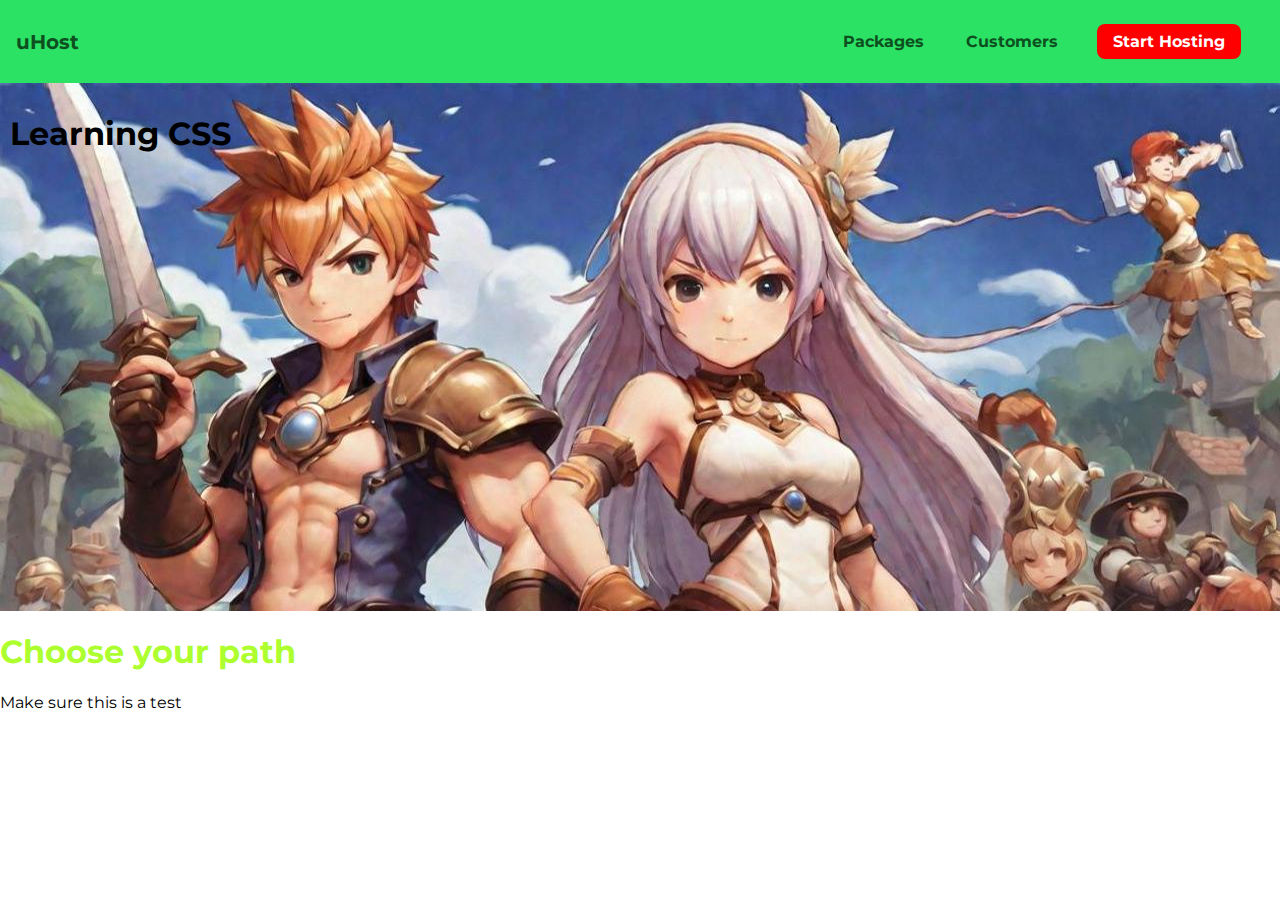
==== index.html @ 69739133 "We proceed to add new css scripts to the main.css and also finish another task from the course" ====
<!DOCTYPE html>


<html lang ="en">
    <head>
        <meta charset="utf-8">
        <meta http-equiv="X-UA-Compatible" content="ie=edge">
        <link href="https://fonts.googleapis.com/css2?family=Anton&display=swap" rel="stylesheet">
        <link href="https://fonts.googleapis.com/css2?family=Montserrat:ital,wght@0,100..900;1,100..900&display=swap" rel="stylesheet">
        <title>Learning Path</title>
        <link rel="stylesheet" href="css/main.css" />
    </head>
                    <!--
                        Whenever we have a comment on the right without symbol is going to refer to
                        CSS COMMENTS, in case we have "$" is going to refer to HTML.
                    
                    -->
    <body>
        <header class="main-header">
            <div>
                <a href="index.html" class="main-header__brand">
                    uHost
                </a>
            </div>
            <nav class="main-nav">
                <ul >
                    <li class="main-nav__item"><a href="packages/index.html"  >Packages</a></li>
                
                    <li class="main-nav__item"><a href="customes/index.html" >Customers</a></li>
               
                    <li class="main-nav__item main-nav__item--cta"><a href="start-hosting/index.html">Start Hosting</a></li>
                </ul>
            </nav>
        </header>

        <main>
            <section id="product-overview"> <!--IDs Set Style to one specific element-->
                <h1>Learning CSS </h1> <!--Elements-->
            </section>
            <section id="plans">  <!--IDs Set Style to one specific element-->
                <h1 class="section-title">Choose your path</h1> <!-- Classes-->
                <p>Make sure this is a test </p>
            </section>

        </main>

    </body>
    </html>

    
    <!---->
---- css/main.css ----
/*Cascading Style sheets & Specificity

Cascading: Multiple Rules can apply to the same Element


Specificity: Resolve Conflicts arising from multiple rules
*Inline Styles
*#ID selectors
*.class, :pseudo-class and attribute selectors
*

Whenever we have a IDs, class selector they have prioritanze 
rather than any other element

*/

* {
    box-sizing: border-box;/*Universal */
}

body{ /* Element*/
    font-family: 'Montserrat', sans-serif;
    margin: 0;
    
}

#product-overview{ /*Id selector(section tag)*/
    background: url("ragnarok.jpg");
    width: 100%;
    height: 528px;
    padding: 10px;
   
}

.section-title{  /*Classes Style(h1 tag)*/
    color: greenyellow;
   
}

.main-header{
    width: 100%;
    background: rgb(43, 226, 101);
    padding: 8px 16px;
}

.main-header > div{
    display: inline-block;
    vertical-align: middle;
}

.main-header__brand{
    color: #0e4f1f;
    text-decoration: none;
    font-weight: bold;
    font-size: 20px;


}

.main-nav{
    display: inline-block;
    text-align: right;
    width: calc(100% - 74px);
    vertical-align: middle;
    
}

.main-nav__item{
    margin: 0 16px;
    padding: 0;
    list-style: none;
    display: inline-block;
}

.main-nav__item a{
    color: #0e4f1f;
    text-decoration: none;
    font-weight: bold;
    padding: 3px;
}

.main-nav__item a:hover,
.main-nav__item a:active{
    color: white;
    border-bottom: 5px solid white;
    display: inline-block;

}

.main-nav__item--cta a{
color: white;
background: red;
padding: 8px 16px;
border-radius: 8px;
display: inline-block;
}

.main-nav__item--cta a:hover,
.main-nav__item--cta a:active{
    color: rgb(255, 0, 0);
    background: white;
    border: none;
    display: inline-block;

}










/* COMBINATORS 
Where you use an element and a specificity

Type of combinators

Adjacent Sibling  div + p{}
General Sibling div ~ p {}
Child div > p {}
Descendant div p {}
*/
/*      Selectors
-div
-.section-title(class type)
-#header(id type)
-[disabled]
-[type="text"]
-* (Universal selector)
*/
/*      Properties
-background-color
-color
-width
-margin
-display

Worth to remember-----
Color:
background-color:
display:
padding:
border:
margin:
width:
height:

*/
/*      Values
Values are tightly coupled to specific property!

Types of values: Pre-defined options, Colors, Length Sizes Numbers,
Functions.

Examples.....
-red
-30%
-#fa923f
-rgb(250, 250, 250)
-10px
-block
-transform scale

*/
/* Shorthand Properties

------Separate properties-------
border-color: black;
    border-style: solid;
    border-width: 5px;
    margin: 20px;

------Shorthand properties------
border: 5px solid black;
margin: 5px(top) 10px(right) 5px(bottom) 10px(left);

*/
/*Pseudo Clases & Pseudo Elements
        -class  :hover
pseudo-
        -element
*/

/**/
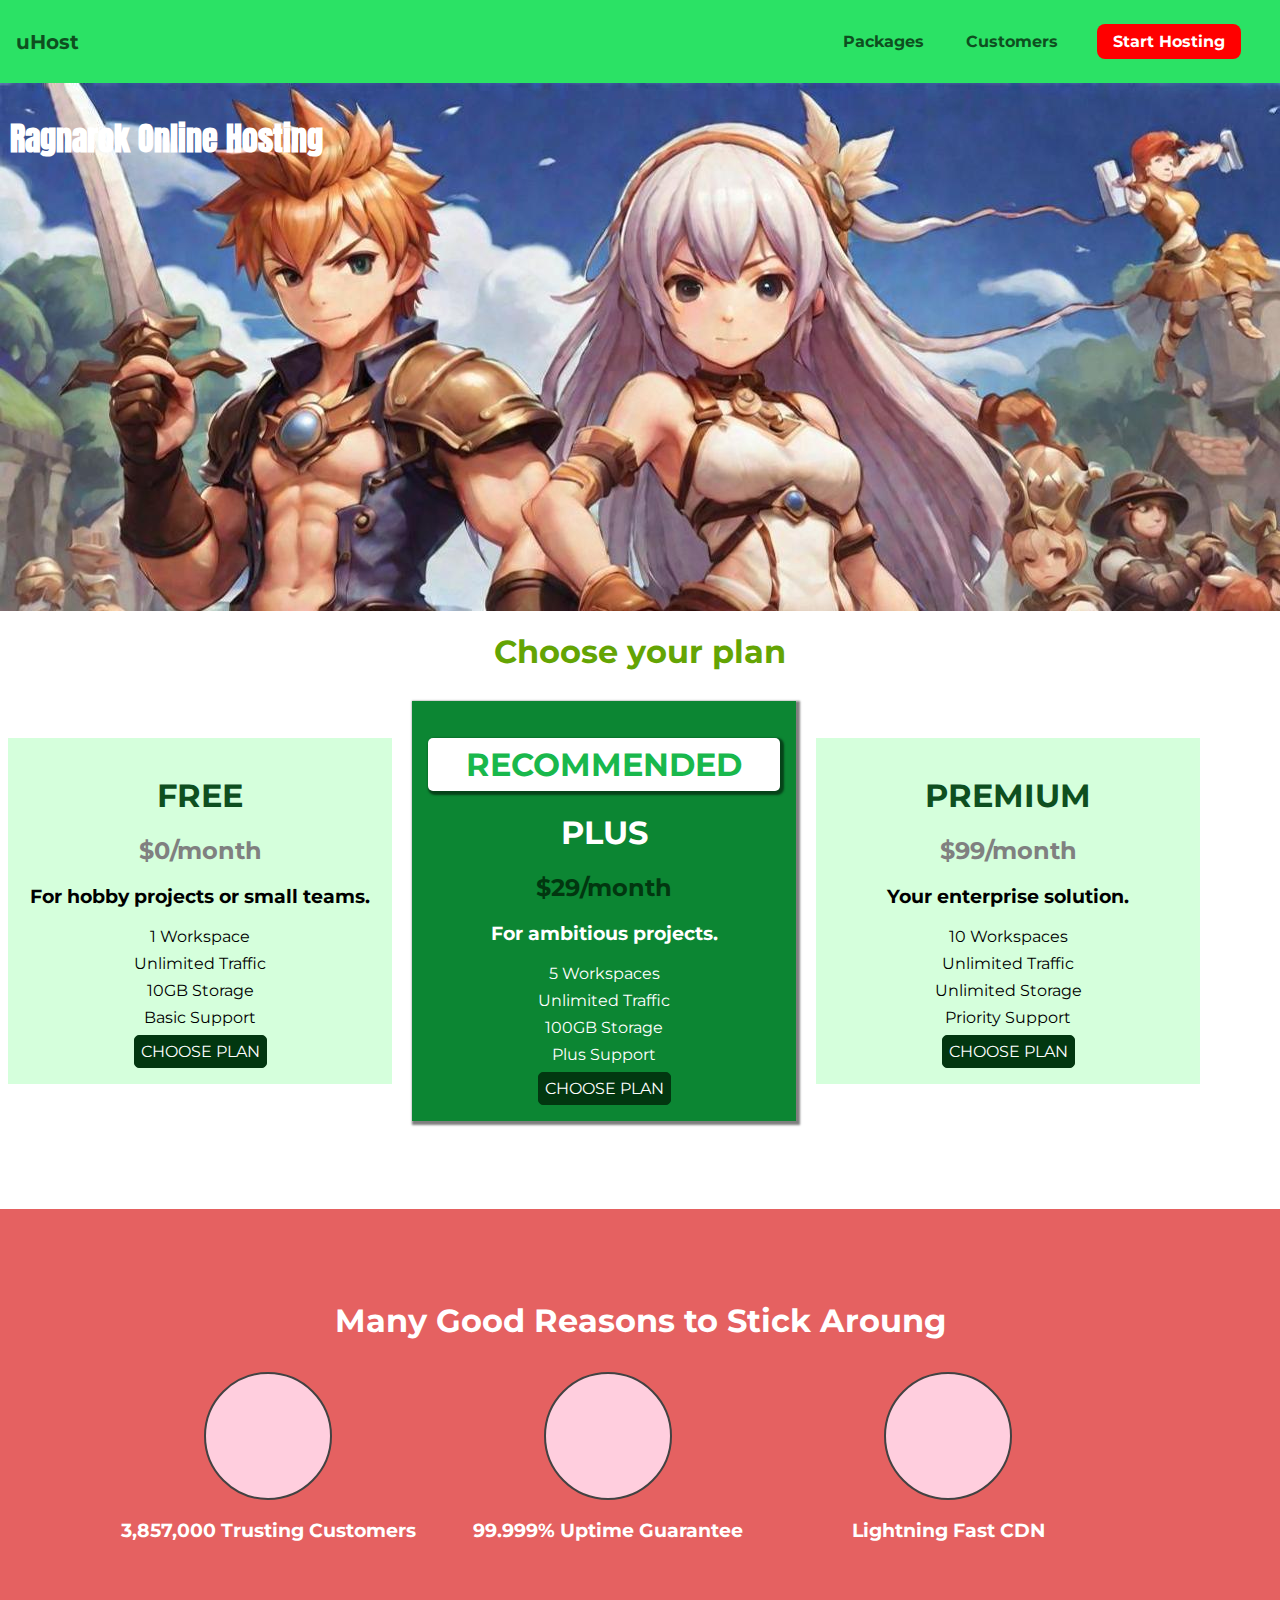
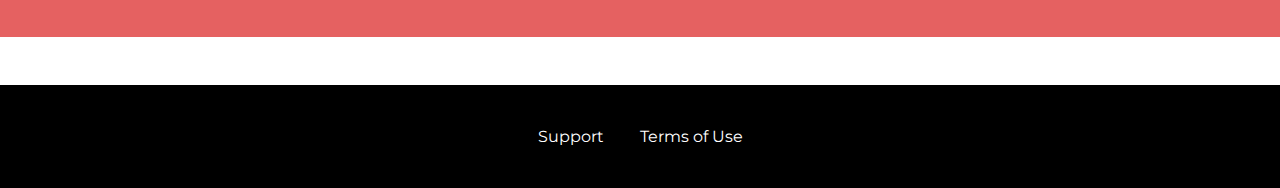
==== commit 6b541128: "We proceed to add more css and html" ====
--- a/index.html
+++ b/index.html
@@ -35,14 +35,100 @@
 
         <main>
             <section id="product-overview"> <!--IDs Set Style to one specific element-->
-                <h1>Learning CSS </h1> <!--Elements-->
+                <h1>Ragnarok Online Hosting </h1> <!--Elements-->
             </section>
             <section id="plans">  <!--IDs Set Style to one specific element-->
-                <h1 class="section-title">Choose your path</h1> <!-- Classes-->
-                <p>Make sure this is a test </p>
+                <h1 class="section-title">Choose your plan</h1> <!-- Classes-->
+                <div>
+                    <article class="plan">
+                        <h1 class="plan__title" >FREE</h1>
+                        <h2 class="plan__price">$0/month</h2>
+                        <h3>For hobby projects or small teams.</h3>
+                        <ul class="plan__features">
+                            <li class="plan__feature">1 Workspace</li>
+                            <li class="plan__feature">Unlimited Traffic</li>
+                            <li class="plan__feature">10GB Storage</li>
+                            <li class="plan__feature">Basic Support</li>
+                        </ul>
+                        <div>
+                            <button class="button">CHOOSE PLAN</button>
+                        </div>
+                    </article>
+                    <article class="plan plan--highlighted">
+                        <h1 class="plan__annotation">RECOMMENDED</h1>
+                        <h1 class="plan__title">PLUS</h1>
+                        <h2 class="plan__price">$29/month</h2>
+                        <h3>For ambitious projects.</h3>
+                        <ul class="plan__features">
+                            <li class="plan__feature">5 Workspaces</li>
+                            <li class="plan__feature">Unlimited Traffic</li>
+                            <li class="plan__feature">100GB Storage</li>
+                            <li class="plan__feature">Plus Support</li>
+                        </ul>
+                        <div>
+                            <button class="button">CHOOSE PLAN</button>
+                        </div>
+                    </article>
+                    <article class="plan">
+                        <h1 class="plan__title">PREMIUM</h1>
+                        <h2 class="plan__price">$99/month</h2>
+                        <h3>Your enterprise solution.</h3>
+                        <ul class="plan__features">
+                            <li class="plan__feature">10 Workspaces</li>
+                            <li class="plan__feature">Unlimited Traffic</li>
+                            <li class="plan__feature">Unlimited Storage</li>
+                            <li class="plan__feature">Priority Support</li>
+                        </ul>
+                        <div>
+                            <button class="button">CHOOSE PLAN</button>
+                        </div>
+                    </article>
+                </div>
             </section>
+            <section id="key--features">
+                <h1 class="section-title">Many Good Reasons to Stick Aroung</h1>
+                <ul class="key--features__list">
+                    <li class="key-feature">
+                        <div class="key-feature__image">
+
+                        </div>
+                        <p class="key-feature__description">3,857,000 Trusting Customers</p>
+                    </li>
+                    <li class="key-feature">
+                        <div class="key-feature__image">
+
+                        </div>
+                        <p class="key-feature__description">99.999% Uptime Guarantee</p>
+                    </li>
+                    <li class="key-feature">
+                        <div class="key-feature__image">
+
+                        </div>
+                        <p class="key-feature__description">Lightning Fast CDN</p>
+                    </li>
+                </ul>
+            </section>    
+
+
 
         </main>
+        <footer class="main-footer">
+            <nav>
+                <ul class="main-footer__links">
+                    <li class="main-footer__link">
+                        <a class="" href="#">Support</a>
+                    </li>
+                    <li class="main-footer__link">
+                        <a href="#">Terms of Use</a>
+                    </li>
+                </ul>
+            </nav>
+
+
+        </footer>
+        
+
+
 
     </body>
     </html>
--- a/css/main.css
+++ b/css/main.css
@@ -33,9 +33,134 @@
 }
 
 .section-title{  /*Classes Style(h1 tag)*/
-    color: greenyellow;
+    color: rgb(100, 164, 4);
+    text-align: center;
    
 }
+
+#product-overview h1{ /*Id selector(section tag)*/
+    color: white;
+    font-family: 'Anton', sans-serif;
+}
+
+.plan{
+    background-color: #d5ffdc;
+    text-align: center;
+    padding: 16px;
+    margin: 8px;
+    width: 30%;
+    display: inline-block;
+    vertical-align: middle;
+    
+}
+
+.plan--highlighted{
+    background: #0c8633;
+    color: white;
+    box-shadow: 2px 2px 2px 2px rgba(0, 0, 0, 0.5);
+}
+
+.plan__annotation{
+    background: white;
+    color: #19b84c;
+    padding: 7px;
+    box-shadow: 2px 2px 2px 2px rgba(0, 0, 0, 0.5);
+    border-radius: 5px;
+   
+}
+
+.plan__title{
+    color: #0e4f1f;
+    font-weight: bold;
+}
+
+.plan__price{
+    color: gray;
+}
+
+.plan--highlighted .plan__title{
+    color:white;
+}
+
+.plan--highlighted .plan__price{
+    color:#023710;
+}
+
+.plan__features{
+    list-style: none;
+    padding: 0;
+    margin: 0;
+}
+
+.plan__feature{
+    margin: 8px 0;
+}
+
+.button{
+    background: #023710;
+    color: white;
+    border-radius: 5px;
+    font: inherit;
+    padding: 6px;
+    cursor: pointer;
+    border: 1px solid #023710;
+}
+
+.button:hover,
+.button:active{
+background: white;
+color: #023710;
+font-style: bold;
+}
+
+.button:focus{
+    outline: none;
+}
+
+#key--features{
+    background: rgb(229, 97, 97);
+    margin-top: 80px;
+    padding: 60px;
+}
+
+    
+#key--features .section-title{
+    color: white;
+    margin: 32px;
+}
+
+.key-feature__list{
+    list-style: none;
+    margin: 0;
+    padding: 0;
+    text-align: center;
+}
+
+.key-feature{
+    display: inline-block;
+    width: 30%;
+    vertical-align: top;
+}
+
+.key-feature__image{
+    background: #ffcede;
+    width: 128px;
+    height: 128px;
+    border: 2px solid #424242;
+    border-radius: 50%;
+    margin: auto;
+
+}
+
+.key-feature__description{
+    text-align: center;
+    font-weight: bold;
+    color: white;
+    font-size: 19px;
+
+}
+
+
 
 .main-header{
     width: 100%;
@@ -103,6 +228,42 @@
     display: inline-block;
 
 }
+
+.main-footer{
+    background-color: black;
+    color: white;
+    padding: 42px;
+    margin-top: 48px;
+}
+
+.main-footer__links{
+    list-style: none;
+    margin: 0;
+    padding: 0;
+    text-align: center;
+
+}
+
+.main-footer__link{
+    display: inline-block;
+    margin: 0 16px;
+}
+
+.main-footer__link a{
+    color: white;
+    text-decoration: none;
+}
+
+.main-footer__link a:hover,
+.main-footer__link a:active{
+    color: #ccc;
+}
+
+
+
+
+
+
 
 
 
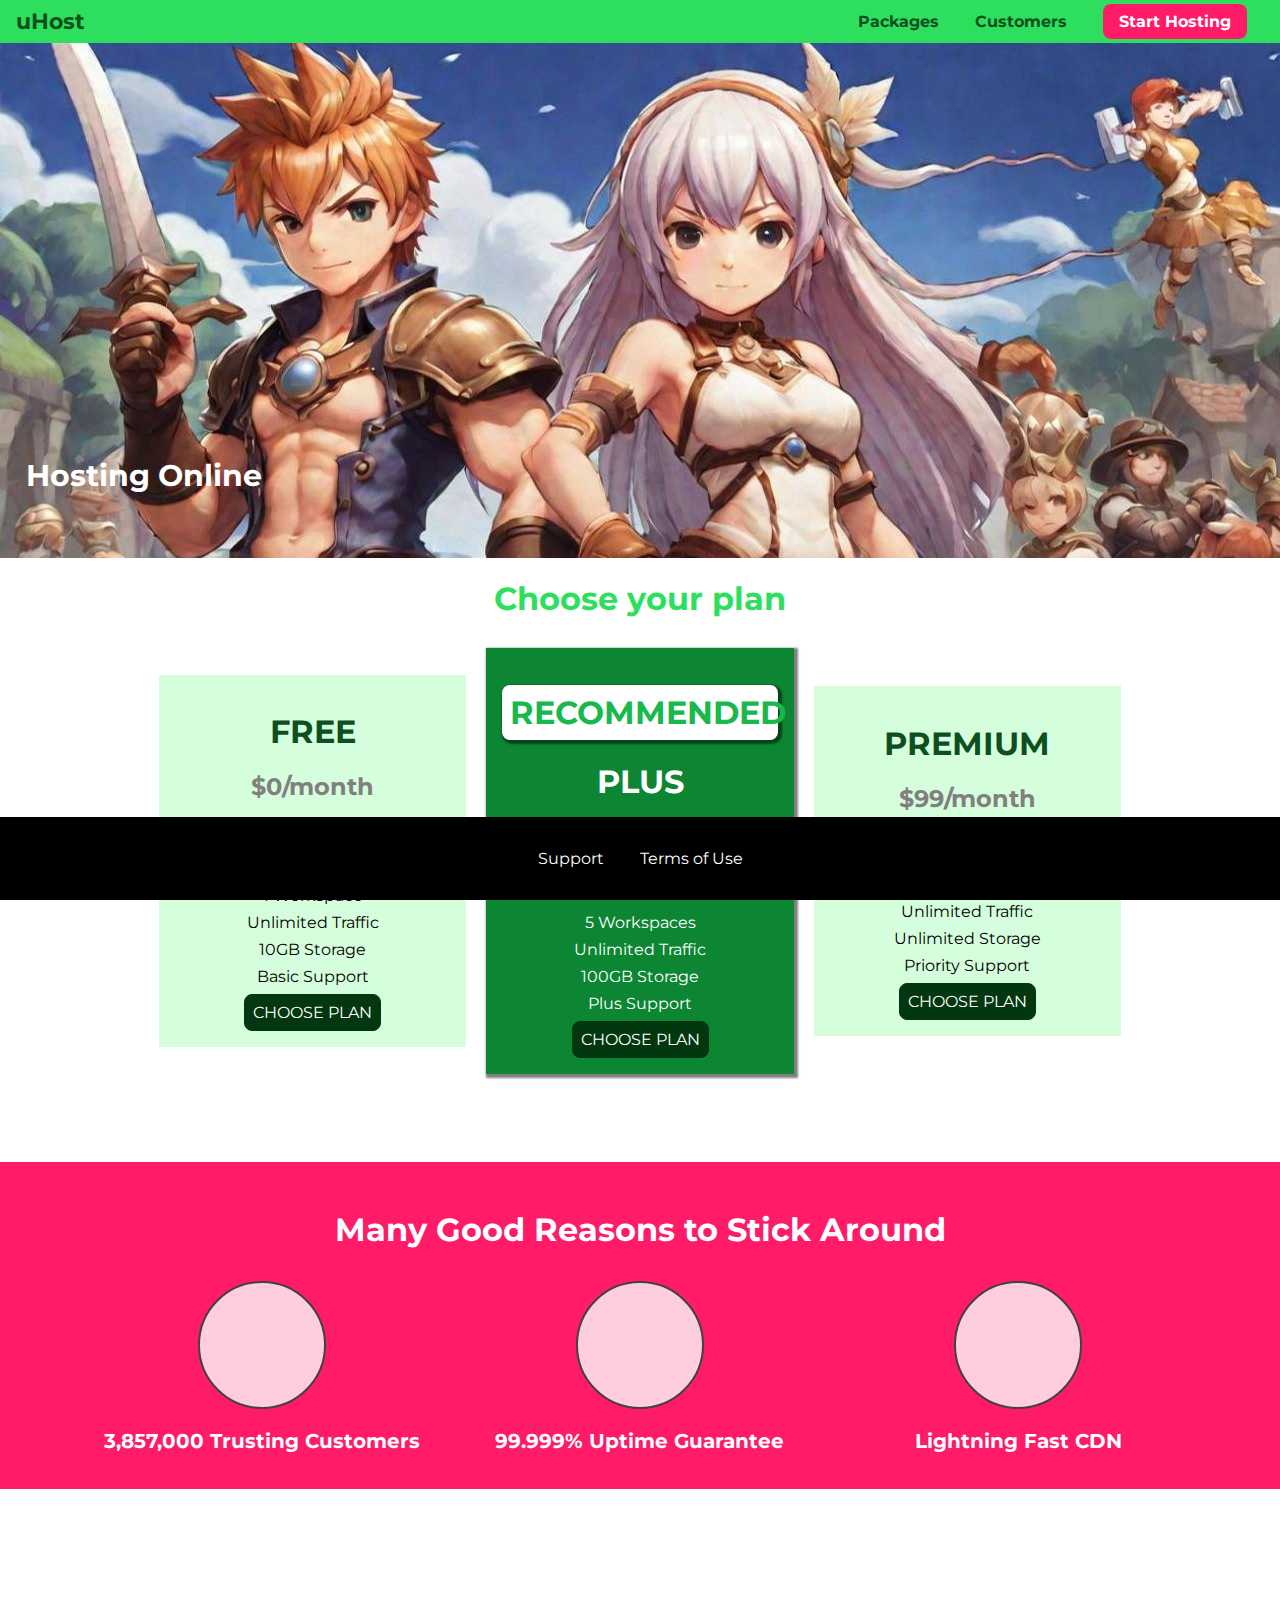
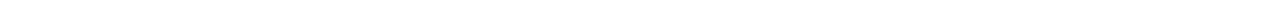
==== commit 58e5a2f0: "We add a new image, and edit some css" ====
--- a/index.html
+++ b/index.html
@@ -7,7 +7,8 @@
         <meta http-equiv="X-UA-Compatible" content="ie=edge">
         <link href="https://fonts.googleapis.com/css2?family=Anton&display=swap" rel="stylesheet">
         <link href="https://fonts.googleapis.com/css2?family=Montserrat:ital,wght@0,100..900;1,100..900&display=swap" rel="stylesheet">
-        <title>Learning Path</title>
+        <title>Hosting Site</title>
+        <link rel="stylesheet" href="css/shared.css" />
         <link rel="stylesheet" href="css/main.css" />
     </head>
                     <!--
@@ -23,23 +24,26 @@
                 </a>
             </div>
             <nav class="main-nav">
-                <ul >
-                    <li class="main-nav__item"><a href="packages/index.html"  >Packages</a></li>
-                
-                    <li class="main-nav__item"><a href="customes/index.html" >Customers</a></li>
-               
-                    <li class="main-nav__item main-nav__item--cta"><a href="start-hosting/index.html">Start Hosting</a></li>
+                <ul class="main-nav__items">
+                    <li class="main-nav__item">
+                        <a href="packages/index.html"  >Packages</a>
+                    </li>
+                    <li class="main-nav__item">
+                        <a href="customers/index.html" >Customers</a>
+                    </li>
+                    <li class="main-nav__item main-nav__item--cta">
+                        <a href="start-hosting/index.html">Start Hosting</a>
+                    </li>
                 </ul>
             </nav>
         </header>
-
         <main>
             <section id="product-overview"> <!--IDs Set Style to one specific element-->
-                <h1>Ragnarok Online Hosting </h1> <!--Elements-->
+                <h1>Hosting Online</h1> <!--Elements-->
             </section>
             <section id="plans">  <!--IDs Set Style to one specific element-->
                 <h1 class="section-title">Choose your plan</h1> <!-- Classes-->
-                <div>
+                <div class="plan__list">
                     <article class="plan">
                         <h1 class="plan__title" >FREE</h1>
                         <h2 class="plan__price">$0/month</h2>
@@ -86,7 +90,7 @@
                 </div>
             </section>
             <section id="key--features">
-                <h1 class="section-title">Many Good Reasons to Stick Aroung</h1>
+                <h1 class="section-title">Many Good Reasons to Stick Around</h1>
                 <ul class="key--features__list">
                     <li class="key-feature">
                         <div class="key-feature__image">
--- a/css/shared.css
+++ b/css/shared.css
@@ -0,0 +1,138 @@
+
+* {
+    box-sizing: border-box;/*Universal */
+}
+
+
+
+body{ /* Element*/
+    font-family: 'Montserrat', sans-serif;
+    margin: 0;
+    
+}
+
+
+.main-header{
+    width: 100%;
+    background: #2ddf5c;
+    padding: 8px 16px;
+    position: fixed;
+    top: 0;
+    z-index: 2;
+   
+}
+
+.main-header > div{
+    display: inline-block;
+    vertical-align: middle;
+}
+
+.main-header__brand{
+    color: #0e4f1f;
+    text-decoration: none;
+    font-weight: bold;
+    font-size: 22px;
+}
+
+
+.main-nav{
+    display: inline-block;
+    text-align: right;
+    width: calc(100% - 74px);
+    vertical-align: middle;
+}
+.main-nav__items {
+    margin: 0;
+    padding: 0;
+    list-style: none;
+}
+
+.main-nav__item{
+    display: inline-block;
+    margin: 0 16px;
+}
+
+.main-nav__item a{
+    color: #0e4f1f;
+    text-decoration: none;
+    font-weight: bold;
+    padding: 3px 0;
+}
+
+.main-nav__item a:hover,
+.main-nav__item a:active{
+    color: white;
+    border-bottom: 5px solid white;
+
+}
+
+.main-nav__item--cta a{
+color: white;
+background: #ff1b68;
+padding: 8px 16px;
+border-radius: 8px;
+}
+
+.main-nav__item--cta a:hover,
+.main-nav__item--cta a:active{
+    color:#ff1b68;
+    background: white;
+    border: none;
+    
+
+}
+
+.main-footer{
+    background-color: black;
+    padding: 32px;
+    margin-top: 48px;
+    position: sticky;
+    bottom: .01px;
+    z-index: 2;
+}
+
+.main-footer__links{
+    list-style: none;
+    margin: 0;
+    padding: 0;
+    text-align: center;
+
+}
+
+.main-footer__link{
+    display: inline-block;
+    margin: 0 16px;
+}
+
+.main-footer__link a{
+    color: white;
+    text-decoration: none;
+}
+
+.main-footer__link a:hover,
+.main-footer__link a:active{
+    color: #ccc;
+}
+
+
+
+
+.button{
+    background: #023710;
+    color: white;
+    border-radius: 8px;
+    font: inherit;
+    padding: 8px;
+    cursor: pointer;
+    border: 1.5px solid #023710;
+}
+
+.button:hover,
+.button:active{
+background: white;
+color: #023710;
+}
+
+.button:focus{
+    outline: none;
+}--- a/css/main.css
+++ b/css/main.css
@@ -1,50 +1,43 @@
-/*Cascading Style sheets & Specificity
-
-Cascading: Multiple Rules can apply to the same Element
-
-
-Specificity: Resolve Conflicts arising from multiple rules
-*Inline Styles
-*#ID selectors
-*.class, :pseudo-class and attribute selectors
-*
-
-Whenever we have a IDs, class selector they have prioritanze 
-rather than any other element
-
-*/
-
-* {
-    box-sizing: border-box;/*Universal */
-}
-
-body{ /* Element*/
-    font-family: 'Montserrat', sans-serif;
-    margin: 0;
-    
-}
-
-#product-overview{ /*Id selector(section tag)*/
-    background: url("ragnarok.jpg");
+
+
+#product-overview{
+    background: url("../Images/ragnarok.jpg");
     width: 100%;
     height: 528px;
     padding: 10px;
+    margin-top: 30px;
+    position: relative;
+    
+}
+
+#product-overview h1{ /*Id selector(section tag)*/
+    color: white;
+    font-size: 30px;
+    position: absolute;
+    top: 76%;
+    left: 0px;;
+    margin: 20px;
+    padding: 6px; 
    
 }
 
+
 .section-title{  /*Classes Style(h1 tag)*/
-    color: rgb(100, 164, 4);
+    color: #2ddf5c;
     text-align: center;
    
 }
 
-#product-overview h1{ /*Id selector(section tag)*/
-    color: white;
-    font-family: 'Anton', sans-serif;
+
+.plan__list{
+    width: 80%;
+    margin: auto;
+    text-align: center;
+
 }
 
 .plan{
-    background-color: #d5ffdc;
+    background: #d5ffdc;
     text-align: center;
     padding: 16px;
     margin: 8px;
@@ -63,15 +56,14 @@
 .plan__annotation{
     background: white;
     color: #19b84c;
-    padding: 7px;
+    padding: 8px;
     box-shadow: 2px 2px 2px 2px rgba(0, 0, 0, 0.5);
-    border-radius: 5px;
+    border-radius: 8px;
    
 }
 
 .plan__title{
     color: #0e4f1f;
-    font-weight: bold;
 }
 
 .plan__price{
@@ -96,31 +88,10 @@
     margin: 8px 0;
 }
 
-.button{
-    background: #023710;
-    color: white;
-    border-radius: 5px;
-    font: inherit;
-    padding: 6px;
-    cursor: pointer;
-    border: 1px solid #023710;
-}
-
-.button:hover,
-.button:active{
-background: white;
-color: #023710;
-font-style: bold;
-}
-
-.button:focus{
-    outline: none;
-}
-
 #key--features{
-    background: rgb(229, 97, 97);
+    background: #ff1b68;
     margin-top: 80px;
-    padding: 60px;
+    padding: 16px;
 }
 
     
@@ -129,7 +100,7 @@
     margin: 32px;
 }
 
-.key-feature__list{
+.key--features__list{
     list-style: none;
     margin: 0;
     padding: 0;
@@ -156,119 +127,33 @@
     text-align: center;
     font-weight: bold;
     color: white;
-    font-size: 19px;
-
-}
-
-
-
-.main-header{
-    width: 100%;
-    background: rgb(43, 226, 101);
-    padding: 8px 16px;
-}
-
-.main-header > div{
-    display: inline-block;
-    vertical-align: middle;
-}
-
-.main-header__brand{
-    color: #0e4f1f;
-    text-decoration: none;
-    font-weight: bold;
     font-size: 20px;
 
-
-}
-
-.main-nav{
-    display: inline-block;
-    text-align: right;
-    width: calc(100% - 74px);
-    vertical-align: middle;
-    
-}
-
-.main-nav__item{
-    margin: 0 16px;
-    padding: 0;
-    list-style: none;
-    display: inline-block;
-}
-
-.main-nav__item a{
-    color: #0e4f1f;
-    text-decoration: none;
-    font-weight: bold;
-    padding: 3px;
-}
-
-.main-nav__item a:hover,
-.main-nav__item a:active{
-    color: white;
-    border-bottom: 5px solid white;
-    display: inline-block;
-
-}
-
-.main-nav__item--cta a{
-color: white;
-background: red;
-padding: 8px 16px;
-border-radius: 8px;
-display: inline-block;
-}
-
-.main-nav__item--cta a:hover,
-.main-nav__item--cta a:active{
-    color: rgb(255, 0, 0);
-    background: white;
-    border: none;
-    display: inline-block;
-
-}
-
-.main-footer{
-    background-color: black;
-    color: white;
-    padding: 42px;
-    margin-top: 48px;
-}
-
-.main-footer__links{
-    list-style: none;
-    margin: 0;
-    padding: 0;
-    text-align: center;
-
-}
-
-.main-footer__link{
-    display: inline-block;
-    margin: 0 16px;
-}
-
-.main-footer__link a{
-    color: white;
-    text-decoration: none;
-}
-
-.main-footer__link a:hover,
-.main-footer__link a:active{
-    color: #ccc;
-}
-
-
-
-
-
-
-
-
-
-
-
+}
+
+
+
+
+
+
+
+
+
+/*Cascading Style sheets & Specificity
+
+Cascading: Multiple Rules can apply to the same Element
+
+
+Specificity: Resolve Conflicts arising from multiple rules
+*Inline Styles
+*#ID selectors
+*.class, :pseudo-class and attribute selectors
+*
+
+Whenever we have a IDs, class selector they have prioritanze 
+rather than any other element
+
+*/
 
 
 
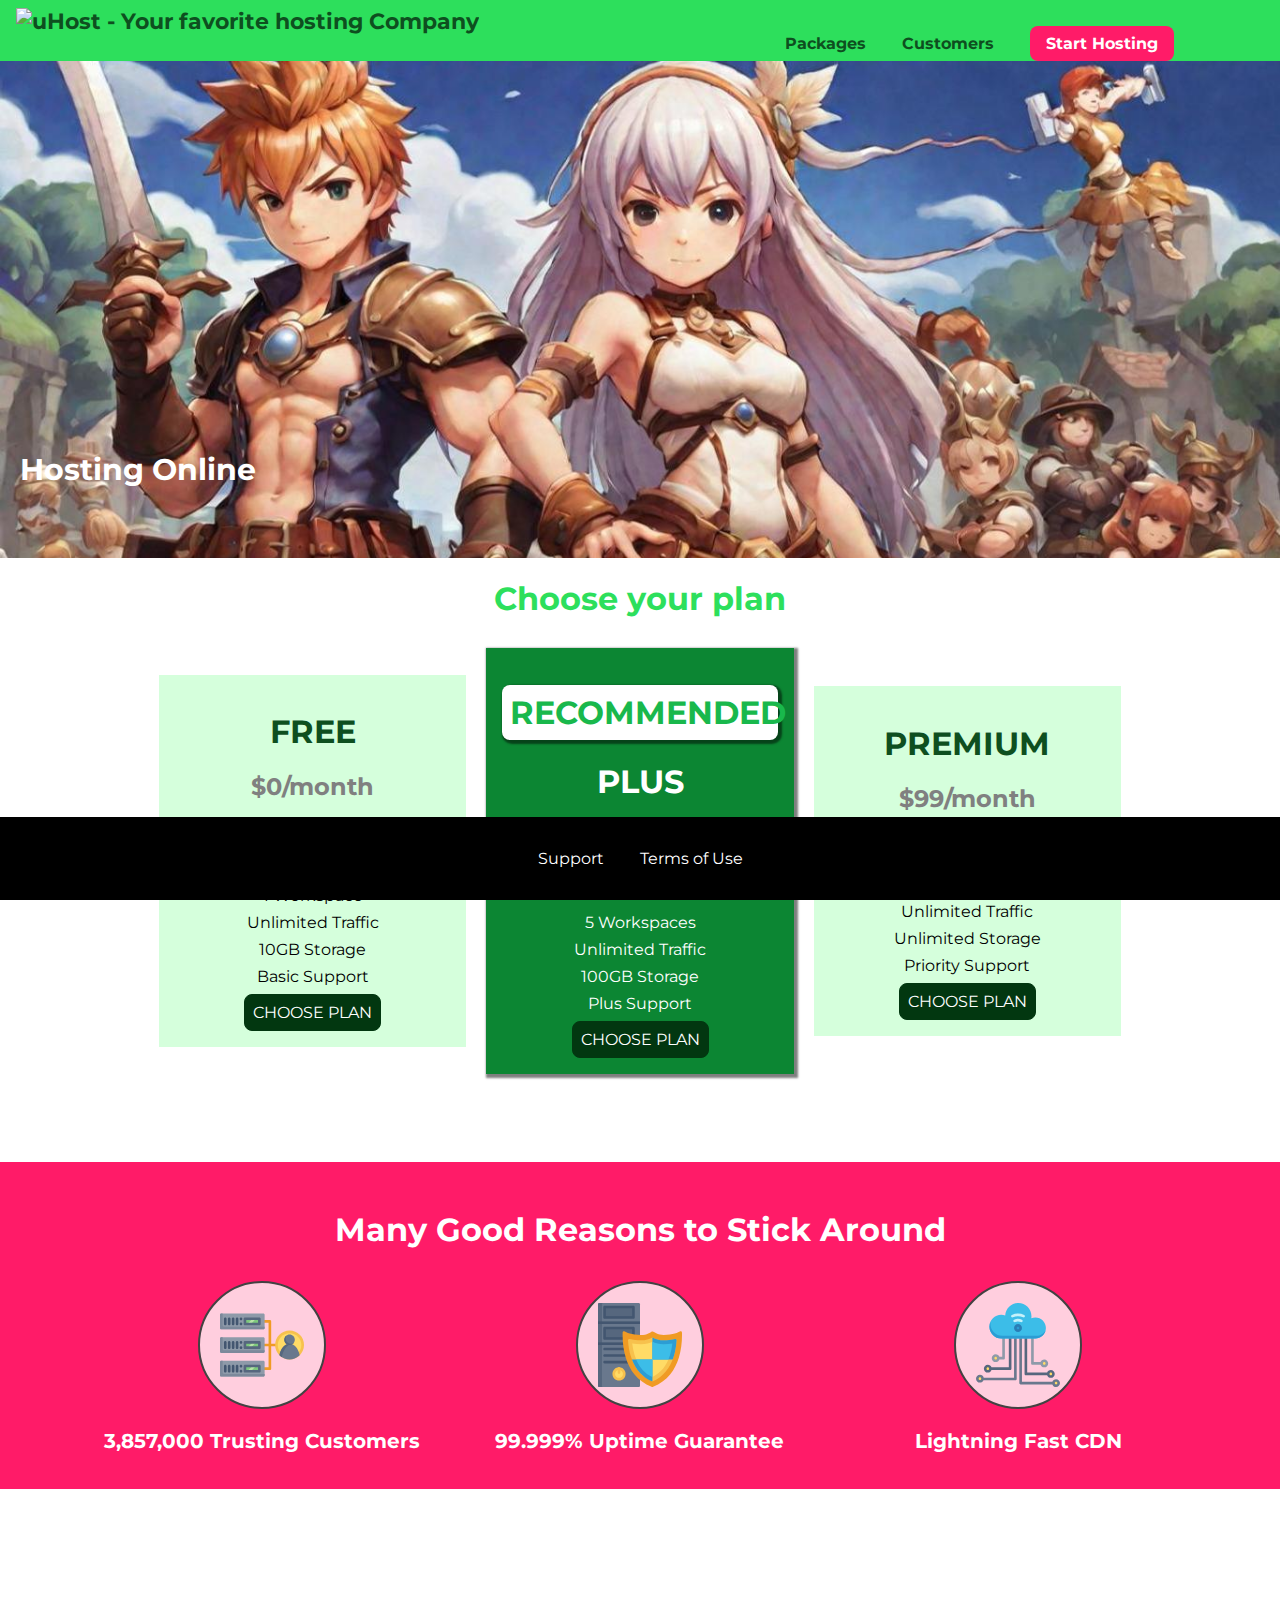
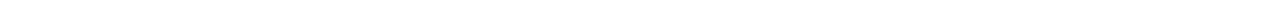
==== commit 7d35526b: "We add customer section" ====
--- a/index.html
+++ b/index.html
@@ -5,9 +5,10 @@
     <head>
         <meta charset="utf-8">
         <meta http-equiv="X-UA-Compatible" content="ie=edge">
+        <title>Hosting Site</title>
+        <link rel="shortcut icon" href="../proyecto1/Images/uhost-icon.png">
         <link href="https://fonts.googleapis.com/css2?family=Anton&display=swap" rel="stylesheet">
         <link href="https://fonts.googleapis.com/css2?family=Montserrat:ital,wght@0,100..900;1,100..900&display=swap" rel="stylesheet">
-        <title>Hosting Site</title>
         <link rel="stylesheet" href="css/shared.css" />
         <link rel="stylesheet" href="css/main.css" />
     </head>
@@ -17,10 +18,11 @@
                     
                     -->
     <body>
+        <div class="backdrop"></div>
         <header class="main-header">
             <div>
                 <a href="index.html" class="main-header__brand">
-                    uHost
+                    <img src="../proyecto1/Images/uhost-icon.png" alt="uHost - Your favorite hosting Company">
                 </a>
             </div>
             <nav class="main-nav">
@@ -94,19 +96,184 @@
                 <ul class="key--features__list">
                     <li class="key-feature">
                         <div class="key-feature__image">
-
+                            <svg viewBox="0 0 512 512">
+                                <path style="fill:#F09B24;" d="M344,248h-32V112c0-4.418-3.582-8-8-8h-40c-4.418,0-8,3.582-8,8s3.582,8,8,8h32v128h-32  c-4.418,0-8,3.582-8,8s3.582,8,8,8h32v128h-32c-4.418,0-8,3.582-8,8s3.582,8,8,8h40c4.418,0,8-3.582,8-8V264h32c4.418,0,8-3.582,8-8  S348.418,248,344,248z"
+                                />
+                                <path style="fill:#8E9AA9;" d="M264,64H8c-4.418,0-8,3.582-8,8v80c0,4.418,3.582,8,8,8h256c4.418,0,8-3.582,8-8V72  C272,67.582,268.418,64,264,64z"
+                                />
+                                <path style="fill:#7C899B;" d="M24,144c-4.418,0-8-3.582-8-8V64H8c-4.418,0-8,3.582-8,8v80c0,4.418,3.582,8,8,8h256  c4.418,0,8-3.582,8-8v-8H24z"
+                                />
+                                <rect x="152" y="96" style="fill:#B8E3A8;" width="88" height="32" />
+                                <g>
+                                    <polygon style="fill:#7EC97D;" points="152,96 152,128 166,128 198,96  " />
+                                    <polygon style="fill:#7EC97D;" points="220,96 188,128 240,128 240,96  " />
+                                </g>
+                                <path style="fill:#56677E;" d="M240,136h-88c-4.418,0-8-3.582-8-8V96c0-4.418,3.582-8,8-8h88c4.418,0,8,3.582,8,8v32  C248,132.418,244.418,136,240,136z M160,120h72v-16h-72V120z"
+                                />
+                                <g>
+                                    <path style="fill:#435670;" d="M32,136c-4.418,0-8-3.582-8-8V96c0-4.418,3.582-8,8-8s8,3.582,8,8v32C40,132.418,36.418,136,32,136z   "
+                                    />
+                                    <path style="fill:#435670;" d="M56,136c-4.418,0-8-3.582-8-8V96c0-4.418,3.582-8,8-8s8,3.582,8,8v32C64,132.418,60.418,136,56,136z   "
+                                    />
+                                    <path style="fill:#435670;" d="M80,136c-4.418,0-8-3.582-8-8V96c0-4.418,3.582-8,8-8s8,3.582,8,8v32C88,132.418,84.418,136,80,136z   "
+                                    />
+                                    <path style="fill:#435670;" d="M104,136c-4.418,0-8-3.582-8-8V96c0-4.418,3.582-8,8-8s8,3.582,8,8v32   C112,132.418,108.418,136,104,136z"
+                                    />
+                                    <path style="fill:#435670;" d="M128,105c-4.418,0-8-3.582-8-8v-1c0-4.418,3.582-8,8-8s8,3.582,8,8v1   C136,101.418,132.418,105,128,105z"
+                                    />
+                                    <path style="fill:#435670;" d="M128,136c-4.418,0-8-3.582-8-8v-1c0-4.418,3.582-8,8-8s8,3.582,8,8v1   C136,132.418,132.418,136,128,136z"
+                                    />
+                                </g>
+                                <path style="fill:#8E9AA9;" d="M264,208H8c-4.418,0-8,3.582-8,8v80c0,4.418,3.582,8,8,8h256c4.418,0,8-3.582,8-8v-80  C272,211.582,268.418,208,264,208z"
+                                />
+                                <path style="fill:#7C899B;" d="M24,288c-4.418,0-8-3.582-8-8v-72H8c-4.418,0-8,3.582-8,8v80c0,4.418,3.582,8,8,8h256  c4.418,0,8-3.582,8-8v-8H24z"
+                                />
+                                <rect x="152" y="240" style="fill:#B8E3A8;" width="88" height="32" />
+                                <g>
+                                    <polygon style="fill:#7EC97D;" points="152,240 152,272 166,272 198,240  " />
+                                    <polygon style="fill:#7EC97D;" points="220,240 188,272 240,272 240,240  " />
+                                </g>
+                                <path style="fill:#56677E;" d="M240,280h-88c-4.418,0-8-3.582-8-8v-32c0-4.418,3.582-8,8-8h88c4.418,0,8,3.582,8,8v32  C248,276.418,244.418,280,240,280z M160,264h72v-16h-72V264z"
+                                />
+                                <g>
+                                    <path style="fill:#435670;" d="M32,280c-4.418,0-8-3.582-8-8v-32c0-4.418,3.582-8,8-8s8,3.582,8,8v32C40,276.418,36.418,280,32,280   z"
+                                    />
+                                    <path style="fill:#435670;" d="M56,280c-4.418,0-8-3.582-8-8v-32c0-4.418,3.582-8,8-8s8,3.582,8,8v32C64,276.418,60.418,280,56,280   z"
+                                    />
+                                    <path style="fill:#435670;" d="M80,280c-4.418,0-8-3.582-8-8v-32c0-4.418,3.582-8,8-8s8,3.582,8,8v32C88,276.418,84.418,280,80,280   z"
+                                    />
+                                    <path style="fill:#435670;" d="M104,280c-4.418,0-8-3.582-8-8v-32c0-4.418,3.582-8,8-8s8,3.582,8,8v32   C112,276.418,108.418,280,104,280z"
+                                    />
+                                    <path style="fill:#435670;" d="M128,249c-4.418,0-8-3.582-8-8v-1c0-4.418,3.582-8,8-8s8,3.582,8,8v1   C136,245.418,132.418,249,128,249z"
+                                    />
+                                    <path style="fill:#435670;" d="M128,280c-4.418,0-8-3.582-8-8v-1c0-4.418,3.582-8,8-8s8,3.582,8,8v1   C136,276.418,132.418,280,128,280z"
+                                    />
+                                </g>
+                                <path style="fill:#8E9AA9;" d="M264,352H8c-4.418,0-8,3.582-8,8v80c0,4.418,3.582,8,8,8h256c4.418,0,8-3.582,8-8v-80  C272,355.582,268.418,352,264,352z"
+                                />
+                                <path style="fill:#7C899B;" d="M24,432c-4.418,0-8-3.582-8-8v-72H8c-4.418,0-8,3.582-8,8v80c0,4.418,3.582,8,8,8h256  c4.418,0,8-3.582,8-8v-8H24z"
+                                />
+                                <rect x="152" y="384" style="fill:#B8E3A8;" width="88" height="32" />
+                                <g>
+                                    <polygon style="fill:#7EC97D;" points="152,384 152,416 166,416 198,384  " />
+                                    <polygon style="fill:#7EC97D;" points="220,384 188,416 240,416 240,384  " />
+                                </g>
+                                <path style="fill:#56677E;" d="M240,424h-88c-4.418,0-8-3.582-8-8v-32c0-4.418,3.582-8,8-8h88c4.418,0,8,3.582,8,8v32  C248,420.418,244.418,424,240,424z M160,408h72v-16h-72V408z"
+                                />
+                                <g>
+                                    <path style="fill:#435670;" d="M32,424c-4.418,0-8-3.582-8-8v-32c0-4.418,3.582-8,8-8s8,3.582,8,8v32C40,420.418,36.418,424,32,424   z"
+                                    />
+                                    <path style="fill:#435670;" d="M56,424c-4.418,0-8-3.582-8-8v-32c0-4.418,3.582-8,8-8s8,3.582,8,8v32C64,420.418,60.418,424,56,424   z"
+                                    />
+                                    <path style="fill:#435670;" d="M80,424c-4.418,0-8-3.582-8-8v-32c0-4.418,3.582-8,8-8s8,3.582,8,8v32C88,420.418,84.418,424,80,424   z"
+                                    />
+                                    <path style="fill:#435670;" d="M104,424c-4.418,0-8-3.582-8-8v-32c0-4.418,3.582-8,8-8s8,3.582,8,8v32   C112,420.418,108.418,424,104,424z"
+                                    />
+                                    <path style="fill:#435670;" d="M128,393c-4.418,0-8-3.582-8-8v-1c0-4.418,3.582-8,8-8s8,3.582,8,8v1   C136,389.418,132.418,393,128,393z"
+                                    />
+                                    <path style="fill:#435670;" d="M128,424c-4.418,0-8-3.582-8-8v-1c0-4.418,3.582-8,8-8s8,3.582,8,8v1   C136,420.418,132.418,424,128,424z"
+                                    />
+                                </g>
+                                <path style="fill:#F7C14D;" d="M424,168c-48.523,0-88,39.477-88,88s39.477,88,88,88s88-39.477,88-88S472.523,168,424,168z" />
+                                <path style="fill:#FFDB66;" d="M424,184c-39.701,0-72,32.299-72,72s32.299,72,72,72s72-32.299,72-72S463.701,184,424,184z" />
+                                <path style="fill:#69788D;" d="M484.893,314.16C476.393,274.588,451.922,248,424,248s-52.393,26.588-60.893,66.16  c-0.605,2.82,0.354,5.749,2.511,7.664C381.731,336.124,402.465,344,424,344s42.269-7.876,58.381-22.176  C484.539,319.909,485.498,316.98,484.893,314.16z"
+                                />
+                                <path style="fill:#56677E;" d="M434.053,249.171C430.768,248.403,427.411,248,424,248c-27.922,0-52.393,26.588-60.893,66.16  c-0.605,2.82,0.354,5.749,2.511,7.664c3.383,3.002,6.979,5.703,10.734,8.125C384.904,286.243,407.373,255.378,434.053,249.171z"
+                                />
+                                <path style="fill:#69788D;" d="M424,192c-17.645,0-32,14.355-32,32s14.355,32,32,32s32-14.355,32-32S441.645,192,424,192z" />
+                                <path style="fill:#56677E;" d="M432,248c-17.645,0-32-14.355-32-32c0-6.783,2.128-13.076,5.742-18.258  C397.444,203.53,392,213.138,392,224c0,17.645,14.355,32,32,32c10.862,0,20.471-5.444,26.258-13.742  C445.076,245.872,438.783,248,432,248z"
+                                />
+    
+                            </svg>
                         </div>
                         <p class="key-feature__description">3,857,000 Trusting Customers</p>
                     </li>
                     <li class="key-feature">
                         <div class="key-feature__image">
-
+                            <svg viewBox="0 0 512 512">
+                                <path style="fill:#69788D;" d="M248,0H8C3.582,0,0,3.582,0,8v496c0,4.418,3.582,8,8,8h240c4.418,0,8-3.582,8-8V8  C256,3.582,252.418,0,248,0z"
+                                />
+                                <path style="fill:#56677E;" d="M24,504V8c0-4.418,3.582-8,8-8H8C3.582,0,0,3.582,0,8v496c0,4.418,3.582,8,8,8h24  C27.582,512,24,508.418,24,504z"
+                                />
+                                <g>
+                                    <rect x="0" y="112" style="fill:#435670;" width="256" height="16" />
+                                    <rect x="0" y="240" style="fill:#435670;" width="256" height="16" />
+                                </g>
+                                <path style="fill:#F7C14D;" d="M128,392c-22.056,0-40,17.944-40,40s17.944,40,40,40s40-17.944,40-40S150.056,392,128,392z" />
+                                <path style="fill:#FFDB66;" d="M128,408c-13.233,0-24,10.767-24,24s10.767,24,24,24s24-10.767,24-24S141.233,408,128,408z" />
+                                <path style="fill:#F7C14D;" d="M128,392c-2.739,0-5.414,0.278-8,0.805V424c0,4.418,3.582,8,8,8c4.418,0,8-3.582,8-8v-31.195  C133.414,392.278,130.739,392,128,392z"
+                                />
+                                <g>
+                                    <path style="fill:#435670;" d="M216,288H40c-4.418,0-8-3.582-8-8s3.582-8,8-8h176c4.418,0,8,3.582,8,8S220.418,288,216,288z"
+                                    />
+                                    <path style="fill:#435670;" d="M216,328H40c-4.418,0-8-3.582-8-8s3.582-8,8-8h176c4.418,0,8,3.582,8,8S220.418,328,216,328z"
+                                    />
+                                    <path style="fill:#435670;" d="M216,368H40c-4.418,0-8-3.582-8-8s3.582-8,8-8h176c4.418,0,8,3.582,8,8S220.418,368,216,368z"
+                                    />
+                                    <path style="fill:#435670;" d="M216,16H40c-4.418,0-8,3.582-8,8v64c0,4.418,3.582,8,8,8h176c4.418,0,8-3.582,8-8V24   C224,19.582,220.418,16,216,16z"
+                                    />
+                                </g>
+                                <rect x="48" y="32" style="fill:#56677E;" width="160" height="48" />
+                                <path style="fill:#435670;" d="M216,144H40c-4.418,0-8,3.582-8,8v64c0,4.418,3.582,8,8,8h176c4.418,0,8-3.582,8-8v-64  C224,147.582,220.418,144,216,144z"
+                                />
+                                <rect x="48" y="160" style="fill:#56677E;" width="160" height="48" />
+                                <path style="fill:#F09B24;" d="M511.747,180.237c-0.194-6.537-8.107-10.107-13.135-5.894c-5.6,4.693-42.904,21.282-98.514,21.282  c-33.45,0-64.625-20.999-64.929-21.206c-2.9-1.991-6.764-1.85-9.512,0.346c-2.677,2.135-27.201,20.86-63.793,20.86  c-55.607,0-92.914-16.589-98.515-21.282c-5.028-4.211-12.941-0.645-13.135,5.894c-1.634,54.834,4.655,105.941,18.693,151.903  c12.096,39.604,29.759,74.047,52.497,102.373c27.538,34.304,62.743,59.882,104.66,76.045c3.069,1.918,6.757,1.921,9.83,0  c41.917-16.163,77.122-41.741,104.66-76.045c22.738-28.326,40.401-62.77,52.497-102.373  C507.092,286.179,513.381,235.071,511.747,180.237z"
+                                />
+                                <path style="fill:#F7C14D;" d="M476.21,221.226c-1.953-1.631-4.568-2.235-7.036-1.628c-21.686,5.327-44.926,8.028-69.075,8.028  c-25.926,0-49.633-8.975-64.955-16.504c-2.307-1.134-5.016-1.091-7.284,0.116c-14.059,7.477-36.919,16.388-65.994,16.388  c-24.153,0-47.394-2.701-69.075-8.028c-5.155-1.268-10.221,2.966-9.894,8.261c2.077,33.693,7.668,65.635,16.616,94.935  c22.774,74.565,66.139,126.334,128.888,153.868c2.032,0.891,4.397,0.891,6.43,0c61.777-27.107,104.716-78.876,127.62-153.868  c8.948-29.3,14.539-61.241,16.616-94.935C479.224,225.319,478.163,222.856,476.21,221.226z"
+                                />
+                                <path style="fill:#FFDB66;" d="M331.609,451.727c-52.604-25.289-89.304-70.987-109.144-135.944  c-6.532-21.39-11.162-44.336-13.82-68.447c17.133,2.852,34.952,4.291,53.22,4.291c29.394,0,53.376-7.793,69.978-15.561  c17.44,7.736,41.656,15.561,68.256,15.561c18.267,0,36.085-1.439,53.219-4.291c-2.659,24.112-7.288,47.06-13.82,68.448  C419.545,381.108,383.27,426.805,331.609,451.727z"
+                                />
+                                <g>
+                                    <path style="fill:#2C9DD4;" d="M479.066,227.858c0.157-2.539-0.903-5.002-2.856-6.633s-4.568-2.235-7.036-1.628   c-21.686,5.327-44.926,8.028-69.075,8.028c-25.926,0-49.633-8.975-64.955-16.504c-1.057-0.52-2.2-0.78-3.345-0.806l-0.072,133.351   h123.601c2.556-6.746,4.933-13.702,7.123-20.874C471.398,293.493,476.989,261.552,479.066,227.858z"
+                                    />
+                                    <path style="fill:#2C9DD4;" d="M206.658,343.667c24.153,63.42,65.028,108.108,121.743,132.995c1.031,0.452,2.147,0.673,3.263,0.666   l0.063-133.661H206.658z"
+                                    />
+                                </g>
+                                <g>
+                                    <path style="fill:#3CBDE8;" d="M439.497,315.783c6.532-21.389,11.161-44.336,13.82-68.448c-17.134,2.852-34.952,4.291-53.219,4.291   c-26.6,0-50.815-7.824-68.256-15.561l-0.116,107.601h97.758C433.179,334.807,436.524,325.518,439.497,315.783z"
+                                    />
+                                    <path style="fill:#3CBDE8;" d="M232.523,343.667c21.144,50.298,54.363,86.56,99.087,108.06l0.117-108.06H232.523z" />
+                                </g>
+                            </svg>
                         </div>
                         <p class="key-feature__description">99.999% Uptime Guarantee</p>
                     </li>
                     <li class="key-feature">
                         <div class="key-feature__image">
-
+                            <svg viewBox="0 0 512 512">
+                                <path style="fill:#8E9AA9;" d="M168,200c-4.418,0-8,3.582-8,8v120h-17.376c-3.302-9.311-12.194-16-22.624-16  c-13.234,0-24,10.767-24,24s10.766,24,24,24c10.429,0,19.321-6.689,22.624-16H168c4.418,0,8-3.582,8-8V208  C176,203.582,172.418,200,168,200z"
+                                />
+                                <path style="fill:#FFDB66;" d="M120,328c-4.411,0-8,3.589-8,8s3.589,8,8,8s8-3.589,8-8S124.411,328,120,328z" />
+                                <path style="fill:#56677E;" d="M208,200c-4.418,0-8,3.582-8,8v184H94.624C91.322,382.689,82.43,376,72,376  c-13.234,0-24,10.767-24,24s10.766,24,24,24c10.429,0,19.321-6.689,22.624-16H208c4.418,0,8-3.582,8-8V208  C216,203.582,212.418,200,208,200z"
+                                />
+                                <path style="fill:#FFDB66;" d="M72,392c-4.411,0-8,3.589-8,8s3.589,8,8,8s8-3.589,8-8S76.411,392,72,392z" />
+                                <path style="fill:#69788D;" d="M240,208c-4.418,0-8,3.582-8,8v239H47.24c-2.671-10.34-12.078-18-23.24-18c-13.234,0-24,10.767-24,24  s10.766,24,24,24c9.666,0,18.009-5.747,21.809-14H240c4.418,0,8-3.582,8-8V216C248,211.582,244.418,208,240,208z"
+                                />
+                                <path style="fill:#FFDB66;" d="M24,453c-4.411,0-8,3.589-8,8s3.589,8,8,8s8-3.589,8-8S28.411,453,24,453z" />
+                                <path style="fill:#69788D;" d="M488,464c-10.429,0-19.321,6.689-22.624,16H280V208c0-4.418-3.582-8-8-8s-8,3.582-8,8v280  c0,4.418,3.582,8,8,8h193.376c3.302,9.311,12.194,16,22.624,16c13.234,0,24-10.767,24-24S501.234,464,488,464z"
+                                />
+                                <path style="fill:#FFDB66;" d="M488,480c-4.411,0-8,3.589-8,8s3.589,8,8,8s8-3.589,8-8S492.411,480,488,480z" />
+                                <path style="fill:#56677E;" d="M456,408c-10.429,0-19.321,6.689-22.624,16H312V208c0-4.418-3.582-8-8-8s-8,3.582-8,8v224  c0,4.418,3.582,8,8,8h129.376c3.302,9.311,12.194,16,22.624,16c13.234,0,24-10.767,24-24S469.234,408,456,408z"
+                                />
+                                <path style="fill:#FFDB66;" d="M456,424c-4.411,0-8,3.589-8,8s3.589,8,8,8s8-3.589,8-8S460.411,424,456,424z" />
+                                <path style="fill:#8E9AA9;" d="M416,344c-10.429,0-19.321,6.689-22.624,16H352V208c0-4.418-3.582-8-8-8s-8,3.582-8,8v160  c0,4.418,3.582,8,8,8h49.376c3.302,9.311,12.194,16,22.624,16c13.234,0,24-10.767,24-24S429.234,344,416,344z"
+                                />
+                                <path style="fill:#FFDB66;" d="M416,360c-4.411,0-8,3.589-8,8s3.589,8,8,8s8-3.589,8-8S420.411,360,416,360z" />
+                                <path style="fill:#3CBDE8;" d="M362,88c-8.741,0-17.231,1.751-25.06,5.085C337.646,88.797,338,84.43,338,80  c0-44.112-35.888-80-80-80c-42.823,0-77.895,33.816-79.909,76.149C170.393,73.415,162.244,72,154,72c-39.701,0-72,32.299-72,72  s32.299,72,72,72h208c35.29,0,64-28.71,64-64S397.29,88,362,88z"
+                                />
+                                <path style="fill:#2C9DD4;" d="M368,200H160c-39.701,0-72-32.299-72-72c0-5.863,0.721-11.559,2.05-17.019  C84.918,120.88,82,132.102,82,144c0,39.701,32.299,72,72,72h208c30.389,0,55.88-21.296,62.379-49.743  C413.565,186.327,392.352,200,368,200z"
+                                />
+                                <path style="fill:#2A7DB5;" d="M256,128c-13.234,0-24,10.767-24,24s10.766,24,24,24c13.233,0,24-10.767,24-24S269.233,128,256,128z"
+                                />
+                                <path style="fill:#2C9DD4;" d="M256,144c-4.411,0-8,3.589-8,8s3.589,8,8,8c4.411,0,8-3.589,8-8S260.411,144,256,144z" />
+                                <g>
+                                    <path style="fill:#C5F1FA;" d="M221.755,87.695c-2.994,0-5.864-1.688-7.233-4.572c-1.894-3.991-0.194-8.763,3.798-10.657   C230.157,66.849,242.834,64,256,64c13.166,0,25.844,2.849,37.68,8.466c3.992,1.895,5.692,6.666,3.798,10.657   s-6.666,5.692-10.657,3.798C277.144,82.328,266.774,80,256,80c-10.774,0-21.144,2.328-30.821,6.921   C224.072,87.446,222.904,87.695,221.755,87.695z"
+                                    />
+                                    <path style="fill:#C5F1FA;" d="M276.545,116.618c-1.148,0-2.316-0.249-3.424-0.774C267.745,113.293,261.985,112,256,112   c-5.985,0-11.745,1.293-17.121,3.844c-3.991,1.895-8.763,0.192-10.657-3.798c-1.894-3.992-0.193-8.764,3.798-10.657   C239.557,97.813,247.625,96,256,96c8.376,0,16.444,1.813,23.98,5.389c3.991,1.894,5.692,6.665,3.798,10.657   C282.41,114.93,279.539,116.618,276.545,116.618z"
+                                    />
+                                </g>
+    
+                            </svg>
                         </div>
                         <p class="key-feature__description">Lightning Fast CDN</p>
                     </li>
--- a/css/shared.css
+++ b/css/shared.css
@@ -9,6 +9,17 @@
     font-family: 'Montserrat', sans-serif;
     margin: 0;
     
+}
+
+.backdrop{
+    position:fixed;
+    display: none;
+    z-index: 99;
+    width: 100%;
+    height: 100%;
+    background: rgba(0, 0, 0, 0.2);
+    top: 0;
+    left: 0;
 }
 
 
@@ -32,6 +43,12 @@
     text-decoration: none;
     font-weight: bold;
     font-size: 22px;
+    height: 22px;
+    display: inline-block;
+}
+
+.main-header__brand img{
+    height: 100%;
 }
 
 
@@ -86,8 +103,8 @@
     background-color: black;
     padding: 32px;
     margin-top: 48px;
-    position: sticky;
-    bottom: .01px;
+    position: sticky; 
+    bottom: 0px;
     z-index: 2;
 }
 
--- a/css/main.css
+++ b/css/main.css
@@ -1,13 +1,12 @@
 
 
 #product-overview{
-    background: url("../Images/ragnarok.jpg");
+    background: url("../Images/ragnarok.jpg") left 10% top 5%/cover no-repeat border-box;
     width: 100%;
     height: 528px;
     padding: 10px;
     margin-top: 30px;
-    position: relative;
-    
+    position: relative;  
 }
 
 #product-overview h1{ /*Id selector(section tag)*/
@@ -15,9 +14,9 @@
     font-size: 30px;
     position: absolute;
     top: 76%;
-    left: 0px;;
-    margin: 20px;
-    padding: 6px; 
+    left: 20px;;
+    bottom: 0px;
+    
    
 }
 
@@ -120,6 +119,7 @@
     border: 2px solid #424242;
     border-radius: 50%;
     margin: auto;
+    padding: 20px;
 
 }
 
